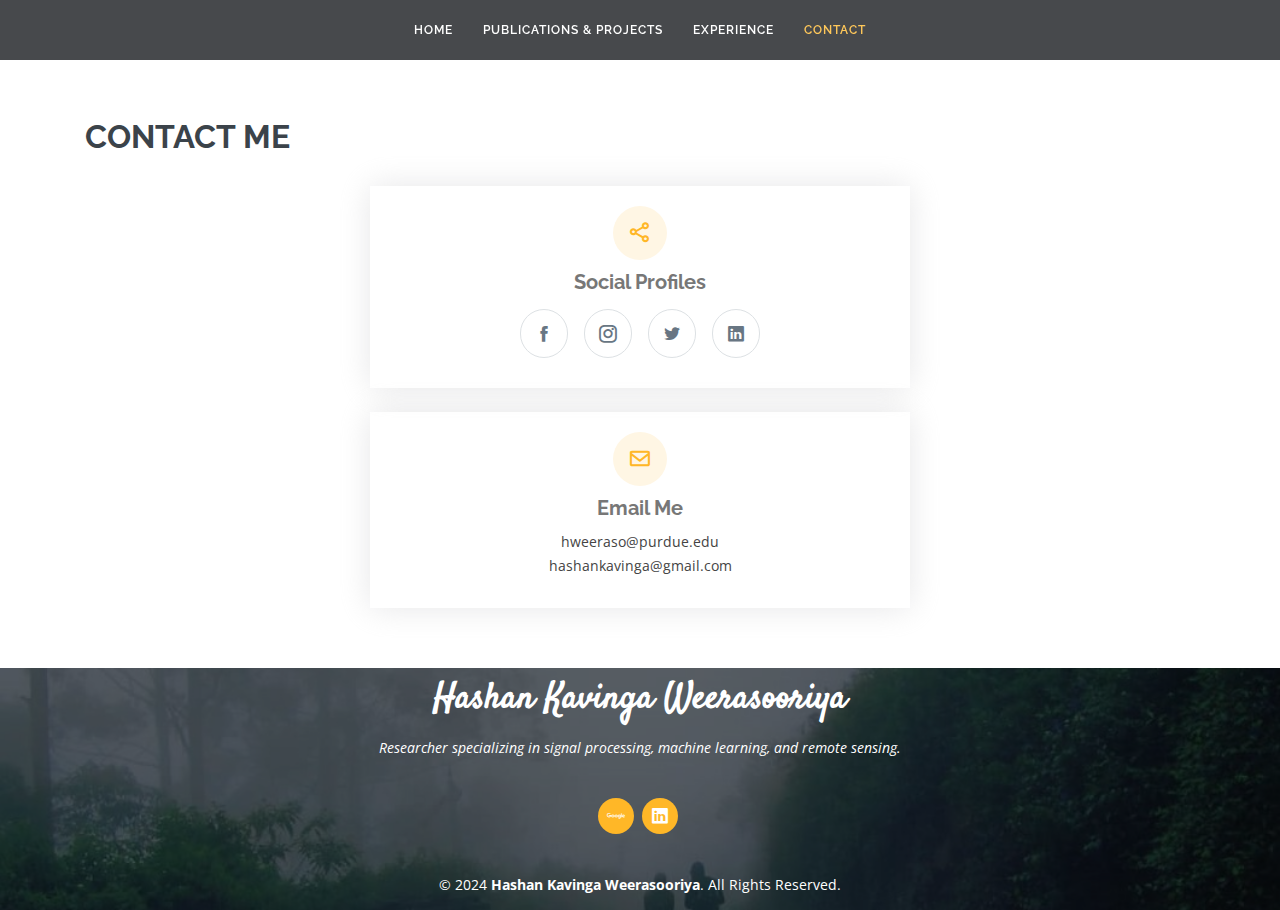
==== contact-us.html @ 8a50fd87 "commit all the files" ====
<!DOCTYPE html>
<html lang="en">

<head>
  <meta charset="utf-8">
  <meta content="width=device-width, initial-scale=1.0" name="viewport">

  <title>H.M.H.K. Weerasooriya</title>
  <meta content="" name="descriptison">
  <meta content="" name="keywords">

  <!-- Favicons -->
  <link href="assets/img/favicon.webp" rel="icon">
  <link href="assets/img/favicon.webp" rel="apple-touch-icon">

  <!-- Google Fonts -->
  <link href="https://fonts.googleapis.com/css?family=Open+Sans:300,300i,400,400i,600,600i,700,700i|Raleway:300,300i,400,400i,500,500i,600,600i,700,700i|Satisfy" rel="stylesheet">

  <!-- Vendor CSS Files -->
  <link href="assets/vendor/bootstrap/css/bootstrap.min.css" rel="stylesheet">
  <link href="assets/vendor/icofont/icofont.min.css" rel="stylesheet">
  <link href="assets/vendor/boxicons/css/boxicons.min.css" rel="stylesheet">
  <link href="assets/vendor/owl.carousel/assets/owl.carousel.min.css" rel="stylesheet">
  <link href="assets/vendor/venobox/venobox.css" rel="stylesheet">

  <!-- Template Main CSS File -->
  <link href="assets/css/style.css" rel="stylesheet">

</head>

<body>

  <!-- ======= Header ======= -->
  <header id="header" class="fixed-top  d-flex justify-content-center align-items-center" style="background: rgba(25, 28, 31, 0.8);">

    <nav class="nav-menu d-none d-lg-block">
      <ul>
        <li><a href="index.html">Home</a></li>
        <li><a href="publications.html">Publications & Projects</a></li>
        <li><a href="experience.html">Experience</a></li>
        <li class="active"><a href="contact-us.html">Contact</a></li>
      </ul>
    </nav><!-- .nav-menu -->

  </header><!-- End Header -->

  <main id="main">

    <!-- ======= Contact Me Section ======= -->
    <section id="contact" class="contact mt-5">
      <div class="container">

        <div class="section-title">
          <h2>Contact Me</h2>
          <p></p>
        </div>

        <div class="row">
          <div class="col-lg-3"></div>
          <div class="col-lg-6">

            <div class="row">
              <div class="col-md-12">
                <div class="info-box">
                  <i class="bx bx-share-alt"></i>
                  <h3>Social Profiles</h3>
                  <div class="social-links">
                    <a href="https://www.facebook.com/hashan.k.weerasooriya" class="facebook"  target="_blank"><i class="icofont-facebook"></i></a>
                    <a href="https://www.instagram.com/hashankavinga/" class="instagram"  target="_blank"><i class="icofont-instagram"></i></a>
                    <a href="https://twitter.com/hashankavinga" class="twitter"  target="_blank"><i class="icofont-twitter"></i></a>
                    <a href="https://www.linkedin.com/in/hashan-kavinga-weerasooriya-012121166/" class="linkedin"  target="_blank"><i class="icofont-linkedin"></i></a>
                  </div>
                </div>
              </div>
              <div class="col-md-12">
                <div class="info-box mt-4">
                  <i class="bx bx-envelope"></i>
                  <h3>Email Me</h3>
                  <p>hweeraso@purdue.edu</p>
                  <p>hashankavinga@gmail.com</p>
                </div>
              </div>
            </div>

          </div>
          <div class="col-lg-3"></div>

        </div>

      </div>
    </section><!-- End Contact Me Section -->

  </main><!-- End #main -->

  <!-- ======= Footer ======= -->
  <footer id="footer">
    <div class="container">
      <h3>Hashan Kavinga Weerasooriya</h3>
      <p>Researcher specializing in signal processing, machine learning, and remote sensing.</p>
      <div class="social-links">
        <a href="https://scholar.google.com/citations?user=Oo8KgJsAAAAJ&hl=en" target="_blank" class="google_scholar"><i class="icofont-brand-google"></i></a>
        <a href="https://www.linkedin.com/in/hashan-kavinga-weerasooriya-012121166/" target="_blank" class="linkedin"><i class="icofont-linkedin"></i></a>
      </div>
      <div class="copyright">
        &copy; 2024 <strong><span>Hashan Kavinga Weerasooriya</span></strong>. All Rights Reserved.
      </div>
    </div>
  </footer><!-- End Footer -->

  <a href="#" class="back-to-top"><i class="icofont-simple-up"></i></a>

  <!-- Vendor JS Files -->
  <script src="assets/vendor/jquery/jquery.min.js"></script>
  <script src="assets/vendor/bootstrap/js/bootstrap.bundle.min.js"></script>
  <script src="assets/vendor/jquery.easing/jquery.easing.min.js"></script>
  <script src="assets/vendor/php-email-form/validate.js"></script>
  <script src="assets/vendor/waypoints/jquery.waypoints.min.js"></script>
  <script src="assets/vendor/counterup/counterup.min.js"></script>
  <script src="assets/vendor/owl.carousel/owl.carousel.min.js"></script>
  <script src="assets/vendor/isotope-layout/isotope.pkgd.min.js"></script>
  <script src="assets/vendor/venobox/venobox.min.js"></script>

  <!-- Template Main JS File -->
  <script src="assets/js/main.js"></script>

</body>

</html>
---- assets/vendor/venobox/venobox.css ----
/* ------ venobox.css --------*/
.vbox-overlay *, .vbox-overlay *:before, .vbox-overlay *:after{
    -webkit-backface-visibility: hidden;
    -webkit-box-sizing:border-box;
    -moz-box-sizing:border-box;
    box-sizing:border-box;
}
.vbox-overlay * { 
    -webkit-backface-visibility: visible;
    backface-visibility: visible;
}
.vbox-overlay{
    display: -webkit-flex;
    display: flex;
    -webkit-flex-direction: column;
    flex-direction: column;
    -webkit-justify-content: center;
    justify-content: center;
    -webkit-align-items: center;
    align-items: center;
    position: fixed;
    left: 0;
    top: 0;
    bottom: 0;
    right: 0;
    z-index: 999999;
}

/* ----- navigation ----- */
.vbox-title{
    width: 100%;
    height: 40px;
    float: left;
    text-align: center;
    line-height: 28px;
    font-size: 12px;
    padding: 6px 50px;
    overflow: hidden;
    position: fixed;
    display: none;
    left: 0;
    z-index: 89;
}
.vbox-close{
    cursor: pointer;
    position: fixed;
    top: -1px;
    right: 0;
    width: 50px;
    height: 40px;
    padding: 6px;
    display: block;
    background-position:10px center;
    overflow: hidden;
    font-size: 24px;
    line-height: 1;
    text-align: center;
    z-index: 99;
}
.vbox-left{
    cursor: pointer;
    position: fixed;
    left: 0;
    height: 40px;
    overflow: hidden;
    line-height: 28px;
    font-size: 12px;
    z-index: 99;
    display: flex;
    align-items:center;
}
.vbox-num{
    display: inline-block;
    margin: 6px 0 6px 15px;
}
/* ----- Social share ----- */
.vbox-share{
    line-height: 28px;
    font-size: 12px;
    overflow: hidden;
    position: fixed;
    left: 0;
    z-index: 98;
    display: flex;
    align-items:center;
    justify-content: center;
    width: 100%;
    text-align: center;
}
.vbox-share svg{
    max-height: 28px;
    width: 28px;
    z-index: 10;
    margin-left: 12px;
    margin-top: 6px;
    margin-bottom: 6px;
    vertical-align: middle;
}


/* ----- navigation ARROWS ----- */
.vbox-next, .vbox-prev{
    position: fixed;
    top: 50%;
    margin-top: -15px;
    overflow: hidden;
    cursor: pointer;
    display: block;
    width: 45px;
    height: 45px;
    z-index: 99;
}
.vbox-next span, .vbox-prev span{
    position: relative;
    width: 20px;
    height: 20px;
    border: 2px solid transparent;
    border-top-color: #B6B6B6;
    border-right-color: #B6B6B6;
    text-indent: -100px;
    position: absolute;
    top: 8px;
    display: block;
}
.vbox-prev{
    left: 15px;
}
.vbox-next{
    right: 15px;
}
.vbox-prev span{
    left: 10px;
    -ms-transform: rotate(-135deg);
    -webkit-transform: rotate(-135deg);
    transform: rotate(-135deg);
}
.vbox-next span{
    -ms-transform: rotate(45deg);
    -webkit-transform: rotate(45deg);
    transform: rotate(45deg);
    right: 10px;
}
/* ------- inline window ------ */
.vbox-inline{
    width: 420px;
    height: 315px;
    height: 70vh;
    padding: 10px;
    background: #fff;
    margin: 0 auto;
    overflow: auto;
    text-align: left;
}
/* ------- Video & iFrames window ------ */
.venoframe{
    max-width: 100%;
    width: 100%;
    border: none;
    width: 100%;
    height: 260px;
    height: 70vh;
}
.venoframe.vbvid{
    height: 260px;
}
@media (min-width: 768px) {
    .venoframe, .vbox-inline{
        width: 90%;
        height: 360px;
        height: 70vh;
    }
    .venoframe.vbvid{
        width: 640px;
        height: 360px;
    }
}
@media (min-width: 992px) {
    .venoframe, .vbox-inline{
        max-width: 1200px;
        width: 80%;
        height: 540px;
        height: 70vh;
    }
    .venoframe.vbvid{
        width: 960px;
        height: 540px;
    }
}
/* 
Please do NOT edit this part! 
or at least read this note: http://i.imgur.com/7C0ws9e.gif
*/
.vbox-open{
    overflow: hidden;
}
.vbox-container{
    position: absolute;
    left: 0;
    right: 0;
    top: 0;
    bottom: 0;
    overflow-x: hidden;
    overflow-y: scroll;
    overflow-scrolling: touch;
    -webkit-overflow-scrolling: touch;
    z-index: 20;
    max-height: 100%;

}

.vbox-content{
    text-align: center;
    float: left;
    width: 100%;
    position: relative;
    overflow: hidden;
    padding: 20px 4%;
}
.vbox-container img{
    max-width: 100%;
    height: auto;
}
.vbox-figlio{
    box-shadow: 0 0 12px rgba(0,0,0,0.19), 0 6px 6px rgba(0,0,0,0.23);
    max-width: 100%;
    text-align: initial;
}
img.vbox-figlio{
    -webkit-user-select: none;
-khtml-user-select: none;
-moz-user-select: none;
-o-user-select: none;
user-select: none;
}
.vbox-content.swipe-left{
    margin-left: -200px !important;
}
.vbox-content.swipe-right{
    margin-left: 200px !important;
}
.vbox-animated{
    webkit-transition: margin 300ms ease-out;
    transition: margin 300ms ease-out;
}

/* ---------- preloader ----------
 * SPINKIT 
 * http://tobiasahlin.com/spinkit/
-------------------------------- */
.sk-double-bounce,.sk-rotating-plane{width:40px;height:40px;margin:40px auto}.sk-rotating-plane{background-color:#333;-webkit-animation:sk-rotatePlane 1.2s infinite ease-in-out;animation:sk-rotatePlane 1.2s infinite ease-in-out}@-webkit-keyframes sk-rotatePlane{0%{-webkit-transform:perspective(120px) rotateX(0) rotateY(0);transform:perspective(120px) rotateX(0) rotateY(0)}50%{-webkit-transform:perspective(120px) rotateX(-180.1deg) rotateY(0);transform:perspective(120px) rotateX(-180.1deg) rotateY(0)}100%{-webkit-transform:perspective(120px) rotateX(-180deg) rotateY(-179.9deg);transform:perspective(120px) rotateX(-180deg) rotateY(-179.9deg)}}@keyframes sk-rotatePlane{0%{-webkit-transform:perspective(120px) rotateX(0) rotateY(0);transform:perspective(120px) rotateX(0) rotateY(0)}50%{-webkit-transform:perspective(120px) rotateX(-180.1deg) rotateY(0);transform:perspective(120px) rotateX(-180.1deg) rotateY(0)}100%{-webkit-transform:perspective(120px) rotateX(-180deg) rotateY(-179.9deg);transform:perspective(120px) rotateX(-180deg) rotateY(-179.9deg)}}.sk-double-bounce{position:relative}.sk-double-bounce .sk-child{width:100%;height:100%;border-radius:50%;background-color:#333;opacity:.6;position:absolute;top:0;left:0;-webkit-animation:sk-doubleBounce 2s infinite ease-in-out;animation:sk-doubleBounce 2s infinite ease-in-out}.sk-chasing-dots .sk-child,.sk-spinner-pulse,.sk-three-bounce .sk-child{background-color:#333;border-radius:100%}.sk-double-bounce .sk-double-bounce2{-webkit-animation-delay:-1s;animation-delay:-1s}@-webkit-keyframes sk-doubleBounce{0%,100%{-webkit-transform:scale(0);transform:scale(0)}50%{-webkit-transform:scale(1);transform:scale(1)}}@keyframes sk-doubleBounce{0%,100%{-webkit-transform:scale(0);transform:scale(0)}50%{-webkit-transform:scale(1);transform:scale(1)}}.sk-wave{margin:40px auto;width:50px;height:40px;text-align:center;font-size:10px}.sk-wave .sk-rect{background-color:#333;height:100%;width:6px;display:inline-block;-webkit-animation:sk-waveStretchDelay 1.2s infinite ease-in-out;animation:sk-waveStretchDelay 1.2s infinite ease-in-out}.sk-wave .sk-rect1{-webkit-animation-delay:-1.2s;animation-delay:-1.2s}.sk-wave .sk-rect2{-webkit-animation-delay:-1.1s;animation-delay:-1.1s}.sk-wave .sk-rect3{-webkit-animation-delay:-1s;animation-delay:-1s}.sk-wave .sk-rect4{-webkit-animation-delay:-.9s;animation-delay:-.9s}.sk-wave .sk-rect5{-webkit-animation-delay:-.8s;animation-delay:-.8s}@-webkit-keyframes sk-waveStretchDelay{0%,100%,40%{-webkit-transform:scaleY(.4);transform:scaleY(.4)}20%{-webkit-transform:scaleY(1);transform:scaleY(1)}}@keyframes sk-waveStretchDelay{0%,100%,40%{-webkit-transform:scaleY(.4);transform:scaleY(.4)}20%{-webkit-transform:scaleY(1);transform:scaleY(1)}}.sk-wandering-cubes{margin:40px auto;width:40px;height:40px;position:relative}.sk-wandering-cubes .sk-cube{background-color:#333;width:10px;height:10px;position:absolute;top:0;left:0;-webkit-animation:sk-wanderingCube 1.8s ease-in-out -1.8s infinite both;animation:sk-wanderingCube 1.8s ease-in-out -1.8s infinite both}.sk-chasing-dots,.sk-spinner-pulse{width:40px;height:40px;margin:40px auto}.sk-wandering-cubes .sk-cube2{-webkit-animation-delay:-.9s;animation-delay:-.9s}@-webkit-keyframes sk-wanderingCube{0%{-webkit-transform:rotate(0);transform:rotate(0)}25%{-webkit-transform:translateX(30px) rotate(-90deg) scale(.5);transform:translateX(30px) rotate(-90deg) scale(.5)}50%{-webkit-transform:translateX(30px) translateY(30px) rotate(-179deg);transform:translateX(30px) translateY(30px) rotate(-179deg)}50.1%{-webkit-transform:translateX(30px) translateY(30px) rotate(-180deg);transform:translateX(30px) translateY(30px) rotate(-180deg)}75%{-webkit-transform:translateX(0) translateY(30px) rotate(-270deg) scale(.5);transform:translateX(0) translateY(30px) rotate(-270deg) scale(.5)}100%{-webkit-transform:rotate(-360deg);transform:rotate(-360deg)}}@keyframes sk-wanderingCube{0%{-webkit-transform:rotate(0);transform:rotate(0)}25%{-webkit-transform:translateX(30px) rotate(-90deg) scale(.5);transform:translateX(30px) rotate(-90deg) scale(.5)}50%{-webkit-transform:translateX(30px) translateY(30px) rotate(-179deg);transform:translateX(30px) translateY(30px) rotate(-179deg)}50.1%{-webkit-transform:translateX(30px) translateY(30px) rotate(-180deg);transform:translateX(30px) translateY(30px) rotate(-180deg)}75%{-webkit-transform:translateX(0) translateY(30px) rotate(-270deg) scale(.5);transform:translateX(0) translateY(30px) rotate(-270deg) scale(.5)}100%{-webkit-transform:rotate(-360deg);transform:rotate(-360deg)}}.sk-spinner-pulse{-webkit-animation:sk-pulseScaleOut 1s infinite ease-in-out;animation:sk-pulseScaleOut 1s infinite ease-in-out}@-webkit-keyframes sk-pulseScaleOut{0%{-webkit-transform:scale(0);transform:scale(0)}100%{-webkit-transform:scale(1);transform:scale(1);opacity:0}}@keyframes sk-pulseScaleOut{0%{-webkit-transform:scale(0);transform:scale(0)}100%{-webkit-transform:scale(1);transform:scale(1);opacity:0}}.sk-chasing-dots{position:relative;text-align:center;-webkit-animation:sk-chasingDotsRotate 2s infinite linear;animation:sk-chasingDotsRotate 2s infinite linear}.sk-chasing-dots .sk-child{width:60%;height:60%;display:inline-block;position:absolute;top:0;-webkit-animation:sk-chasingDotsBounce 2s infinite ease-in-out;animation:sk-chasingDotsBounce 2s infinite ease-in-out}.sk-chasing-dots .sk-dot2{top:auto;bottom:0;-webkit-animation-delay:-1s;animation-delay:-1s}@-webkit-keyframes sk-chasingDotsRotate{100%{-webkit-transform:rotate(360deg);transform:rotate(360deg)}}@keyframes sk-chasingDotsRotate{100%{-webkit-transform:rotate(360deg);transform:rotate(360deg)}}@-webkit-keyframes sk-chasingDotsBounce{0%,100%{-webkit-transform:scale(0);transform:scale(0)}50%{-webkit-transform:scale(1);transform:scale(1)}}@keyframes sk-chasingDotsBounce{0%,100%{-webkit-transform:scale(0);transform:scale(0)}50%{-webkit-transform:scale(1);transform:scale(1)}}.sk-three-bounce{margin:40px auto;width:80px;text-align:center}.sk-three-bounce .sk-child{width:20px;height:20px;display:inline-block;-webkit-animation:sk-three-bounce 1.4s ease-in-out 0s infinite both;animation:sk-three-bounce 1.4s ease-in-out 0s infinite both}.sk-circle .sk-child:before,.sk-fading-circle .sk-circle:before{display:block;border-radius:100%;content:'';background-color:#333}.sk-three-bounce .sk-bounce1{-webkit-animation-delay:-.32s;animation-delay:-.32s}.sk-three-bounce .sk-bounce2{-webkit-animation-delay:-.16s;animation-delay:-.16s}@-webkit-keyframes sk-three-bounce{0%,100%,80%{-webkit-transform:scale(0);transform:scale(0)}40%{-webkit-transform:scale(1);transform:scale(1)}}@keyframes sk-three-bounce{0%,100%,80%{-webkit-transform:scale(0);transform:scale(0)}40%{-webkit-transform:scale(1);transform:scale(1)}}.sk-circle{margin:40px auto;width:40px;height:40px;position:relative}.sk-circle .sk-child{width:100%;height:100%;position:absolute;left:0;top:0}.sk-circle .sk-child:before{margin:0 auto;width:15%;height:15%;-webkit-animation:sk-circleBounceDelay 1.2s infinite ease-in-out both;animation:sk-circleBounceDelay 1.2s infinite ease-in-out both}.sk-circle .sk-circle2{-webkit-transform:rotate(30deg);-ms-transform:rotate(30deg);transform:rotate(30deg)}.sk-circle .sk-circle3{-webkit-transform:rotate(60deg);-ms-transform:rotate(60deg);transform:rotate(60deg)}.sk-circle .sk-circle4{-webkit-transform:rotate(90deg);-ms-transform:rotate(90deg);transform:rotate(90deg)}.sk-circle .sk-circle5{-webkit-transform:rotate(120deg);-ms-transform:rotate(120deg);transform:rotate(120deg)}.sk-circle .sk-circle6{-webkit-transform:rotate(150deg);-ms-transform:rotate(150deg);transform:rotate(150deg)}.sk-circle .sk-circle7{-webkit-transform:rotate(180deg);-ms-transform:rotate(180deg);transform:rotate(180deg)}.sk-circle .sk-circle8{-webkit-transform:rotate(210deg);-ms-transform:rotate(210deg);transform:rotate(210deg)}.sk-circle .sk-circle9{-webkit-transform:rotate(240deg);-ms-transform:rotate(240deg);transform:rotate(240deg)}.sk-circle .sk-circle10{-webkit-transform:rotate(270deg);-ms-transform:rotate(270deg);transform:rotate(270deg)}.sk-circle .sk-circle11{-webkit-transform:rotate(300deg);-ms-transform:rotate(300deg);transform:rotate(300deg)}.sk-circle .sk-circle12{-webkit-transform:rotate(330deg);-ms-transform:rotate(330deg);transform:rotate(330deg)}.sk-circle .sk-circle2:before{-webkit-animation-delay:-1.1s;animation-delay:-1.1s}.sk-circle .sk-circle3:before{-webkit-animation-delay:-1s;animation-delay:-1s}.sk-circle .sk-circle4:before{-webkit-animation-delay:-.9s;animation-delay:-.9s}.sk-circle .sk-circle5:before{-webkit-animation-delay:-.8s;animation-delay:-.8s}.sk-circle .sk-circle6:before{-webkit-animation-delay:-.7s;animation-delay:-.7s}.sk-circle .sk-circle7:before{-webkit-animation-delay:-.6s;animation-delay:-.6s}.sk-circle .sk-circle8:before{-webkit-animation-delay:-.5s;animation-delay:-.5s}.sk-circle .sk-circle9:before{-webkit-animation-delay:-.4s;animation-delay:-.4s}.sk-circle .sk-circle10:before{-webkit-animation-delay:-.3s;animation-delay:-.3s}.sk-circle .sk-circle11:before{-webkit-animation-delay:-.2s;animation-delay:-.2s}.sk-circle .sk-circle12:before{-webkit-animation-delay:-.1s;animation-delay:-.1s}@-webkit-keyframes sk-circleBounceDelay{0%,100%,80%{-webkit-transform:scale(0);transform:scale(0)}40%{-webkit-transform:scale(1);transform:scale(1)}}@keyframes sk-circleBounceDelay{0%,100%,80%{-webkit-transform:scale(0);transform:scale(0)}40%{-webkit-transform:scale(1);transform:scale(1)}}.sk-cube-grid{width:40px;height:40px;margin:40px auto}.sk-cube-grid .sk-cube{width:33.33%;height:33.33%;background-color:#333;float:left;-webkit-animation:sk-cubeGridScaleDelay 1.3s infinite ease-in-out;animation:sk-cubeGridScaleDelay 1.3s infinite ease-in-out}.sk-cube-grid .sk-cube1{-webkit-animation-delay:.2s;animation-delay:.2s}.sk-cube-grid .sk-cube2{-webkit-animation-delay:.3s;animation-delay:.3s}.sk-cube-grid .sk-cube3{-webkit-animation-delay:.4s;animation-delay:.4s}.sk-cube-grid .sk-cube4{-webkit-animation-delay:.1s;animation-delay:.1s}.sk-cube-grid .sk-cube5{-webkit-animation-delay:.2s;animation-delay:.2s}.sk-cube-grid .sk-cube6{-webkit-animation-delay:.3s;animation-delay:.3s}.sk-cube-grid .sk-cube7{-webkit-animation-delay:0ms;animation-delay:0ms}.sk-cube-grid .sk-cube8{-webkit-animation-delay:.1s;animation-delay:.1s}.sk-cube-grid .sk-cube9{-webkit-animation-delay:.2s;animation-delay:.2s}@-webkit-keyframes sk-cubeGridScaleDelay{0%,100%,70%{-webkit-transform:scale3D(1,1,1);transform:scale3D(1,1,1)}35%{-webkit-transform:scale3D(0,0,1);transform:scale3D(0,0,1)}}@keyframes sk-cubeGridScaleDelay{0%,100%,70%{-webkit-transform:scale3D(1,1,1);transform:scale3D(1,1,1)}35%{-webkit-transform:scale3D(0,0,1);transform:scale3D(0,0,1)}}.sk-fading-circle{margin:40px auto;width:40px;height:40px;position:relative}.sk-fading-circle .sk-circle{width:100%;height:100%;position:absolute;left:0;top:0}.sk-fading-circle .sk-circle:before{margin:0 auto;width:15%;height:15%;-webkit-animation:sk-circleFadeDelay 1.2s infinite ease-in-out both;animation:sk-circleFadeDelay 1.2s infinite ease-in-out both}.sk-fading-circle .sk-circle2{-webkit-transform:rotate(30deg);-ms-transform:rotate(30deg);transform:rotate(30deg)}.sk-fading-circle .sk-circle3{-webkit-transform:rotate(60deg);-ms-transform:rotate(60deg);transform:rotate(60deg)}.sk-fading-circle .sk-circle4{-webkit-transform:rotate(90deg);-ms-transform:rotate(90deg);transform:rotate(90deg)}.sk-fading-circle .sk-circle5{-webkit-transform:rotate(120deg);-ms-transform:rotate(120deg);transform:rotate(120deg)}.sk-fading-circle .sk-circle6{-webkit-transform:rotate(150deg);-ms-transform:rotate(150deg);transform:rotate(150deg)}.sk-fading-circle .sk-circle7{-webkit-transform:rotate(180deg);-ms-transform:rotate(180deg);transform:rotate(180deg)}.sk-fading-circle .sk-circle8{-webkit-transform:rotate(210deg);-ms-transform:rotate(210deg);transform:rotate(210deg)}.sk-fading-circle .sk-circle9{-webkit-transform:rotate(240deg);-ms-transform:rotate(240deg);transform:rotate(240deg)}.sk-fading-circle .sk-circle10{-webkit-transform:rotate(270deg);-ms-transform:rotate(270deg);transform:rotate(270deg)}.sk-fading-circle .sk-circle11{-webkit-transform:rotate(300deg);-ms-transform:rotate(300deg);transform:rotate(300deg)}.sk-fading-circle .sk-circle12{-webkit-transform:rotate(330deg);-ms-transform:rotate(330deg);transform:rotate(330deg)}.sk-fading-circle .sk-circle2:before{-webkit-animation-delay:-1.1s;animation-delay:-1.1s}.sk-fading-circle .sk-circle3:before{-webkit-animation-delay:-1s;animation-delay:-1s}.sk-fading-circle .sk-circle4:before{-webkit-animation-delay:-.9s;animation-delay:-.9s}.sk-fading-circle .sk-circle5:before{-webkit-animation-delay:-.8s;animation-delay:-.8s}.sk-fading-circle .sk-circle6:before{-webkit-animation-delay:-.7s;animation-delay:-.7s}.sk-fading-circle .sk-circle7:before{-webkit-animation-delay:-.6s;animation-delay:-.6s}.sk-fading-circle .sk-circle8:before{-webkit-animation-delay:-.5s;animation-delay:-.5s}.sk-fading-circle .sk-circle9:before{-webkit-animation-delay:-.4s;animation-delay:-.4s}.sk-fading-circle .sk-circle10:before{-webkit-animation-delay:-.3s;animation-delay:-.3s}.sk-fading-circle .sk-circle11:before{-webkit-animation-delay:-.2s;animation-delay:-.2s}.sk-fading-circle .sk-circle12:before{-webkit-animation-delay:-.1s;animation-delay:-.1s}@-webkit-keyframes sk-circleFadeDelay{0%,100%,39%{opacity:0}40%{opacity:1}}@keyframes sk-circleFadeDelay{0%,100%,39%{opacity:0}40%{opacity:1}}.sk-folding-cube{margin:40px auto;width:40px;height:40px;position:relative;-webkit-transform:rotateZ(45deg);transform:rotateZ(45deg)}.sk-folding-cube .sk-cube{float:left;width:50%;height:50%;position:relative;-webkit-transform:scale(1.1);-ms-transform:scale(1.1);transform:scale(1.1)}.sk-folding-cube .sk-cube:before{content:'';position:absolute;top:0;left:0;width:100%;height:100%;background-color:#333;-webkit-animation:sk-foldCubeAngle 2.4s infinite linear both;animation:sk-foldCubeAngle 2.4s infinite linear both;-webkit-transform-origin:100% 100%;-ms-transform-origin:100% 100%;transform-origin:100% 100%}.sk-folding-cube .sk-cube2{-webkit-transform:scale(1.1) rotateZ(90deg);transform:scale(1.1) rotateZ(90deg)}.sk-folding-cube .sk-cube3{-webkit-transform:scale(1.1) rotateZ(180deg);transform:scale(1.1) rotateZ(180deg)}.sk-folding-cube .sk-cube4{-webkit-transform:scale(1.1) rotateZ(270deg);transform:scale(1.1) rotateZ(270deg)}.sk-folding-cube .sk-cube2:before{-webkit-animation-delay:.3s;animation-delay:.3s}.sk-folding-cube .sk-cube3:before{-webkit-animation-delay:.6s;animation-delay:.6s}.sk-folding-cube .sk-cube4:before{-webkit-animation-delay:.9s;animation-delay:.9s}@-webkit-keyframes sk-foldCubeAngle{0%,10%{-webkit-transform:perspective(140px) rotateX(-180deg);transform:perspective(140px) rotateX(-180deg);opacity:0}25%,75%{-webkit-transform:perspective(140px) rotateX(0);transform:perspective(140px) rotateX(0);opacity:1}100%,90%{-webkit-transform:perspective(140px) rotateY(180deg);transform:perspective(140px) rotateY(180deg);opacity:0}}@keyframes sk-foldCubeAngle{0%,10%{-webkit-transform:perspective(140px) rotateX(-180deg);transform:perspective(140px) rotateX(-180deg);opacity:0}25%,75%{-webkit-transform:perspective(140px) rotateX(0);transform:perspective(140px) rotateX(0);opacity:1}100%,90%{-webkit-transform:perspective(140px) rotateY(180deg);transform:perspective(140px) rotateY(180deg);opacity:0}}
---- assets/css/style.css ----
/**
* Template Name: Laura - v2.0.0
* Template URL: https://bootstrapmade.com/laura-free-creative-bootstrap-theme/
* Author: BootstrapMade.com
* License: https://bootstrapmade.com/license/
*/

/*--------------------------------------------------------------
# General
--------------------------------------------------------------*/
body {
  font-family: "Open Sans", sans-serif;
  color: #444444;
}

a {
  color: #ffb727;
}

a:hover {
  color: #ffc85a;
  text-decoration: none;
}

h1, h2, h3, h4, h5, h6 {
  font-family: "Raleway", sans-serif;
}

/*--------------------------------------------------------------
# Back to top button
--------------------------------------------------------------*/
.back-to-top {
  position: fixed;
  display: none;
  right: 15px;
  bottom: 15px;
  z-index: 99999;
}

.back-to-top i {
  display: flex;
  align-items: center;
  justify-content: center;
  font-size: 24px;
  width: 40px;
  height: 40px;
  border-radius: 4px;
  background: #ffb727;
  color: #fff;
  transition: all 0.4s;
}

.back-to-top i:hover {
  background: #ffc550;
  color: #fff;
}

/*--------------------------------------------------------------
# Header
--------------------------------------------------------------*/
#header {
  height: 60px; /* Keep the header height fixed */
  background: rgba(25, 28, 31, 0.8); /* Ensure the header has a background color */
  position: fixed; /* Make it fixed at the top */
  top: 0;
  left: 0;
  width: 100%;
  z-index: 997; /* Ensure it stays on top */
}

#header.header-scrolled {
  background: rgba(25, 28, 31, 0.8);
  height: 60px;
}

/*--------------------------------------------------------------
# Navigation Menu
--------------------------------------------------------------*/
/* Desktop Navigation */
.nav-menu, .nav-menu * {
  margin: 0;
  padding: 0;
  list-style: none;
}

.nav-menu > ul {
  display: flex;
}

.nav-menu > ul > li {
  position: relative;
  justify-content: center;
}

.nav-menu a {
  display: block;
  position: relative;
  color: #fff;
  padding: 10px 15px;
  transition: 0.3s;
  font-size: 12px;
  font-family: "Raleway", sans-serif;
  text-transform: uppercase;
  font-weight: 600;
  letter-spacing: 1px;
}

.nav-menu a:hover, .nav-menu .active > a, .nav-menu li:hover > a {
  color: #ffc85a;
  text-decoration: none;
}

.nav-menu .drop-down ul {
  display: block;
  position: absolute;
  left: 0;
  top: calc(100% + 30px);
  z-index: 99;
  opacity: 0;
  visibility: hidden;
  padding: 10px 0;
  background: #fff;
  box-shadow: 0px 0px 30px rgba(127, 137, 161, 0.25);
  transition: ease all 0.3s;
}

.nav-menu .drop-down:hover > ul {
  opacity: 1;
  top: 100%;
  visibility: visible;
}

.nav-menu .drop-down li {
  min-width: 180px;
  position: relative;
}

.nav-menu .drop-down ul a {
  padding: 10px 20px;
  font-size: 14px;
  font-weight: 500;
  text-transform: none;
  color: #3b434a;
}

.nav-menu .drop-down ul a:hover, .nav-menu .drop-down ul .active > a, .nav-menu .drop-down ul li:hover > a {
  color: #ffb727;
}

.nav-menu .drop-down > a:after {
  content: "\ea99";
  font-family: IcoFont;
  padding-left: 5px;
}

.nav-menu .drop-down .drop-down ul {
  top: 0;
  left: calc(100% - 30px);
}

.nav-menu .drop-down .drop-down:hover > ul {
  opacity: 1;
  top: 0;
  left: 100%;
}

.nav-menu .drop-down .drop-down > a {
  padding-right: 35px;
}

.nav-menu .drop-down .drop-down > a:after {
  content: "\eaa0";
  font-family: IcoFont;
  position: absolute;
  right: 15px;
}

@media (max-width: 1366px) {
  .nav-menu .drop-down .drop-down ul {
    left: -90%;
  }
  .nav-menu .drop-down .drop-down:hover > ul {
    left: -100%;
  }
  .nav-menu .drop-down .drop-down > a:after {
    content: "\ea9d";
  }
}

/* Mobile Navigation */
.mobile-nav-toggle {
  position: fixed;
  right: 15px;
  top: 15px;
  z-index: 9998;
  border: 0;
  background: none;
  font-size: 24px;
  transition: all 0.4s;
  outline: none !important;
  line-height: 1;
  cursor: pointer;
  text-align: right;
}

.mobile-nav-toggle i {
  color: #fff;
}

.mobile-nav {
  position: fixed;
  top: 55px;
  right: 15px;
  bottom: 15px;
  left: 15px;
  z-index: 9999;
  overflow-y: auto;
  background: #fff;
  transition: ease-in-out 0.2s;
  opacity: 0;
  visibility: hidden;
  border-radius: 10px;
  padding: 10px 0;
}

.mobile-nav * {
  margin: 0;
  padding: 0;
  list-style: none;
}

.mobile-nav a {
  display: block;
  position: relative;
  color: #3b434a;
  padding: 10px 20px;
  font-weight: 500;
  outline: none;
}

.mobile-nav a:hover, .mobile-nav .active > a, .mobile-nav li:hover > a {
  color: #ffb727;
  text-decoration: none;
}

.mobile-nav .drop-down > a:after {
  content: "\ea99";
  font-family: IcoFont;
  padding-left: 10px;
  position: absolute;
  right: 15px;
}

.mobile-nav .active.drop-down > a:after {
  content: "\eaa1";
}

.mobile-nav .drop-down > a {
  padding-right: 35px;
}

.mobile-nav .drop-down ul {
  display: none;
  overflow: hidden;
}

.mobile-nav .drop-down li {
  padding-left: 20px;
}

.mobile-nav-overly {
  width: 100%;
  height: 100%;
  z-index: 9997;
  top: 0;
  left: 0;
  position: fixed;
  background: rgba(36, 41, 46, 0.6);
  overflow: hidden;
  display: none;
  transition: ease-in-out 0.2s;
}

.mobile-nav-active {
  overflow: hidden;
}

.mobile-nav-active .mobile-nav {
  opacity: 1;
  visibility: visible;
}

.mobile-nav-active .mobile-nav-toggle i {
  color: #fff;
}

/*--------------------------------------------------------------
# Hero Section
--------------------------------------------------------------*/
#hero {
  width: 100%;
  height: 100vh;
  background: url("../img/hero-bg.jpg") top right;
  background-size: cover;
  position: relative;
}

#hero:before {
  content: "";
  background: rgba(0, 0, 0, 0.65);
  position: absolute;
  bottom: 0;
  top: 0;
  left: 0;
  right: 0;
}

#hero .hero-container {
  position: absolute;
  bottom: 0;
  top: 0;
  left: 0;
  right: 0;
  display: flex;
  justify-content: center;
  align-items: center;
  flex-direction: column;
  padding: 0 15px;
}

#hero h1 {
  margin: 0 0 10px 0;
  font-size: 64px;
  font-family: "Satisfy", serif;
  color: #fff;
}

#hero h2 {
  color: #eee;
  margin-bottom: 50px;
  font-size: 13px;
  font-weight: 500;
  letter-spacing: 1px;
  text-transform: uppercase;
}

#hero .btn-scroll {
  transition: 0.4s;
  color: rgba(255, 255, 255, 0.6);
  animation: up-down 1s ease-in-out infinite alternate-reverse both;
}

#hero .btn-scroll i {
  font-size: 48px;
}

#hero .btn-scroll:hover {
  color: #ffb727;
}

@media (min-width: 1024px) {
  #hero {
    background-attachment: fixed;
  }
}

@media (max-width: 575px) {
  #hero h1 {
    font-size: 40px;
  }
  #hero h2 {
    text-align: center;
    margin-bottom: 30px;
  }
}

@-webkit-keyframes up-down {
  0% {
    transform: translateY(5px);
  }
  100% {
    transform: translateY(-5px);
  }
}

@keyframes up-down {
  0% {
    transform: translateY(5px);
  }
  100% {
    transform: translateY(-5px);
  }
}

/*--------------------------------------------------------------
# Sections General
--------------------------------------------------------------*/
section {
  padding: 60px 0;
}

.section-bg {
  background-color: white;
}

.section-title {
  text-align: left;
  padding: 10px 0;
  position: relative;
}

.section-title h2 {
  font-size: 32px;
  font-weight: 700;
  text-transform: uppercase;
  margin-bottom: 20px;
  padding-bottom: 0;
  color: #3b434a;
  position: relative;
  z-index: 2;
}

.section-title span {
  position: absolute;
  top: 30px;
  color: #eef0f2;
  left: 0;
  right: 0;
  z-index: 1;
  font-weight: 700;
  font-size: 52px;
  text-transform: uppercase;
  line-height: 0;
}

.section-title p {
  margin-bottom: 0;
  position: relative;
  z-index: 2;
}

@media (max-width: 575px) {
  .section-title h2 {
    font-size: 28px;
    margin-bottom: 15px;
  }
  .section-title span {
    font-size: 38px;
  }
}

/*--------------------------------------------------------------
# About Me
--------------------------------------------------------------*/
.about .content h3 {
  font-weight: 700;
  font-size: 26px;
  color: #3b434a;
  text-transform: uppercase;
}

.about .content p {
  margin-bottom: 0;
}

.about .content ul {
  list-style: none;
  padding: 0;
  margin-top: 20px;
}

.about .content ul li {
  padding-bottom: 10px;
}

.about .content ul i {
  font-size: 20px;
  padding-right: 2px;
  color: #ffb727;
}

.about .content .count-box {
  width: 100%;
}

.about .content .count-box i {
  display: block;
  font-size: 36px;
  color: #ffb727;
  float: left;
}

.about .content .count-box span {
  font-size: 36px;
  line-height: 30px;
  display: block;
  font-weight: 700;
  color: #3b434a;
  margin-left: 50px;
}

.about .content .count-box p {
  padding: 15px 0 0 0;
  margin: 0 0 0 50px;
  font-family: "Raleway", sans-serif;
  font-size: 14px;
  color: #5d6a75;
}

.about .content .count-box a {
  font-weight: 600;
  display: block;
  margin-top: 20px;
  color: #5d6a75;
  font-size: 15px;
  font-family: "Satisfy", serif;
  transition: ease-in-out 0.3s;
}

.about .content .count-box a:hover {
  color: #82909c;
}

.about .image {
  background: url("../img/me.jpeg") center center no-repeat;
  background-size: cover;
  min-height: 300px;
  width: 10%;
  border-radius: 15px; /* Rounded corners */
  box-shadow: 0px 10px 30px; /* Adds depth with a shadow */
  position: relative;
  overflow: hidden; /* Ensures that content inside doesn't overflow the rounded corners */
}




.about .highlight-name {
  font-weight: bold;
  font-size: 1.5rem;
  color: #3336ff; /* Vibrant color */
  letter-spacing: 2px;
  text-shadow: 2px 2px 4px rgba(0, 0, 0, 0.3); /* Adds depth */
  text-align: left; /* Left justify the name */
}

.about .affiliation {
  font-size: 1rem;
  color: #ad2210; /* Dark contrasting color */
  font-style: italic;
  line-height: 1.6;
  margin-bottom: 10px;
  text-align: left; /* Left justify the affiliation */
}

.about .position {
  font-weight: bold;
  font-size: 1.0rem;
  color: #FF5733; /* Vibrant color */
  letter-spacing: 2px;
  text-shadow: 2px 2px 4px rgba(0, 0, 0, 0.3); /* Adds depth */
  padding: 2px;
  text-align: left; /* Left justify the name */
}



.about .skills-content {
  margin-top: 30px;
}

.about .skills-content .progress {
  height: 50px;
  display: block;
  background: none;
}

.about .skills-content .progress .skill {
  padding: 0;
  margin: 0 0 6px 0;
  text-transform: uppercase;
  display: block;
  font-weight: 700;
  font-family: "Raleway", sans-serif;
  color: #3b434a;
}

.about .skills-content .progress .skill .val {
  float: right;
  font-style: normal;
}

.about .skills-content .progress-bar-wrap {
  background: #e6e8eb;
}

.about .skills-content .progress-bar {
  width: 1px;
  height: 10px;
  transition: .9s;
  background-color: #ffb727;
}

/*--------------------------------------------------------------
# My Resume
--------------------------------------------------------------*/
.resume .resume-title {
  font-size: 26px;
  font-weight: 700;
  margin-top: 20px;
  margin-bottom: 20px;
  color: #3b434a;
}

.resume .resume-item {
  padding: 0 0 20px 20px;
  margin-top: -2px;
  border-left: 2px solid #82909c;
  position: relative;
}

.resume .resume-item h4 {
  line-height: 18px;
  font-size: 16px;
  font-weight: 700;
  text-transform: uppercase;
  color: #ffb727;
  margin-bottom: 10px;
}

.resume .resume-item h5 {
  font-size: 16px;
  background: #eef0f2;
  padding: 5px 15px;
  display: inline-block;
  font-weight: 600;
  margin-bottom: 10px;
}

.resume .resume-item ul {
  padding-left: 20px;
}

.resume .resume-item ul li {
  padding-bottom: 10px;
}

.resume .resume-item:last-child {
  padding-bottom: 0;
}

.resume .resume-item::before {
  content: "";
  position: absolute;
  width: 16px;
  height: 16px;
  border-radius: 50px;
  left: -9px;
  top: 0;
  background: #fff;
  border: 2px solid #82909c;
}

/*--------------------------------------------------------------
# My Services
--------------------------------------------------------------*/
.services .icon-box {
  width: 300px; /* Makes the box span the entire width of the page */
  height: auto; /* Automatically adjusts the height based on content */
  padding: 30px; /* Padding inside the box */
  position: relative;
  overflow: hidden;
  background: #fff;
  box-shadow: 0 10px 29px 0 rgba(68, 88, 144, 0.1);
  transition: all 0.3s ease-in-out;
  text-align: center;
  border: 1px solid #fff;
}

.services .icon {
  margin: 0 auto 20px auto;
  padding-top: 17px;
  display: inline-block;
  text-align: center;
  border-radius: 50%;
  width: 72px;
  height: 72px;
  background: #fff4df;
}

.services .icon i {
  font-size: 36px;
  line-height: 1;
  color: #ffb727;
}

.services .title {
  font-weight: 700;
  margin-bottom: 15px;
  font-size: 18px;
}

.services .title a {
  color: #111;
  transition: 0.3s;
}

.services .description {
  font-size: 15px;
  line-height: 28px;
  margin-bottom: 0;
}

.services .icon-box:hover {
  border-color: #ffb727;
}

.services .icon-box:hover .title a {
  color: #ffb727;
}

/*--------------------------------------------------------------
# Testimonials
--------------------------------------------------------------*/
.testimonials {
  padding: 80px 0;
  background: url("../img/testimonials-bg.jpg") no-repeat;
  background-position: center center;
  background-size: cover;
  position: relative;
}

.testimonials::before {
  content: "";
  position: absolute;
  left: 0;
  right: 0;
  top: 0;
  bottom: 0;
  background: rgba(14, 16, 17, 0.7);
}

.testimonials .section-header {
  margin-bottom: 40px;
}

.testimonials .testimonial-item {
  text-align: center;
  color: #fff;
}

.testimonials .testimonial-item .testimonial-img {
  width: 100px;
  border-radius: 50%;
  border: 6px solid rgba(255, 255, 255, 0.15);
  margin: 0 auto;
}

.testimonials .testimonial-item h3 {
  font-size: 20px;
  font-weight: bold;
  margin: 10px 0 5px 0;
  color: #fff;
}

.testimonials .testimonial-item h4 {
  font-size: 14px;
  color: #ddd;
  margin: 0 0 15px 0;
}

.testimonials .testimonial-item .quote-icon-left, .testimonials .testimonial-item .quote-icon-right {
  color: rgba(255, 255, 255, 0.4);
  font-size: 26px;
}

.testimonials .testimonial-item .quote-icon-left {
  display: inline-block;
  left: -5px;
  position: relative;
}

.testimonials .testimonial-item .quote-icon-right {
  display: inline-block;
  right: -5px;
  position: relative;
  top: 10px;
}

.testimonials .testimonial-item p {
  font-style: italic;
  margin: 0 auto 15px auto;
  color: #eee;
}

.testimonials .owl-nav, .testimonials .owl-dots {
  margin-top: 5px;
  text-align: center;
}

.testimonials .owl-dot {
  display: inline-block;
  margin: 0 5px;
  width: 12px;
  height: 12px;
  border-radius: 50%;
  background-color: rgba(255, 255, 255, 0.4) !important;
}

.testimonials .owl-dot.active {
  background-color: #ffb727 !important;
}

@media (min-width: 1024px) {
  .testimonials {
    background-attachment: fixed;
  }
}

@media (min-width: 992px) {
  .testimonials .testimonial-item p {
    width: 80%;
  }
}

/*--------------------------------------------------------------
# My Portfolio
--------------------------------------------------------------*/
.portfolio #portfolio-flters {
  list-style: none;
  margin-bottom: 20px;
}

.portfolio #portfolio-flters li {
  cursor: pointer;
  display: inline-block;
  margin: 0 10px 10px 10px;
  font-size: 15px;
  font-weight: 600;
  line-height: 1;
  padding: 7px 10px;
  text-transform: uppercase;
  color: #444444;
  transition: all 0.3s ease-in-out;
  border: 2px solid #fff;
}

.portfolio #portfolio-flters li:hover, .portfolio #portfolio-flters li.filter-active {
  color: #f3a200;
  border-color: #ffb727;
}

.portfolio .portfolio-item {
  margin-bottom: 30px;
}

.portfolio .portfolio-item .portfolio-img {
  overflow: hidden;
}

.portfolio .portfolio-item .portfolio-img img {
  transition: all 0.8s ease-in-out;
}

.portfolio .portfolio-item .portfolio-info {
  opacity: 0;
  position: absolute;
  left: 15px;
  bottom: 0;
  z-index: 3;
  right: 15px;
  transition: all ease-in-out 0.3s;
  background: rgba(0, 0, 0, 0.5);
  padding: 10px 15px;
}

.portfolio .portfolio-item .portfolio-info h4 {
  font-size: 18px;
  color: #fff;
  font-weight: 600;
  color: #fff;
  margin-bottom: 0px;
}

.portfolio .portfolio-item .portfolio-info p {
  color: rgba(255, 255, 255, 0.8);
  font-size: 14px;
  margin-bottom: 0;
}

.portfolio .portfolio-item .portfolio-info .preview-link, .portfolio .portfolio-item .portfolio-info .details-link {
  position: absolute;
  right: 40px;
  font-size: 24px;
  top: calc(50% - 18px);
  color: #fff;
  transition: 0.3s;
}

.portfolio .portfolio-item .portfolio-info .preview-link:hover, .portfolio .portfolio-item .portfolio-info .details-link:hover {
  color: #ffc041;
}

.portfolio .portfolio-item .portfolio-info .details-link {
  right: 10px;
}

.portfolio .portfolio-item:hover .portfolio-img img {
  transform: scale(1.2);
}

.portfolio .portfolio-item:hover .portfolio-info {
  opacity: 1;
}

/*--------------------------------------------------------------
# Pricing
--------------------------------------------------------------*/
.pricing .box {
  padding: 20px;
  background: #fff;
  text-align: center;
  box-shadow: 0px 0px 4px rgba(0, 0, 0, 0.12);
  border-radius: 5px;
  position: relative;
  overflow: hidden;
}

.pricing h3 {
  font-weight: 400;
  margin: -20px -20px 20px -20px;
  padding: 20px 15px;
  font-size: 16px;
  font-weight: 600;
  color: #777777;
  background: #f8f8f8;
}

.pricing h4 {
  font-size: 36px;
  color: #ffb727;
  font-weight: 600;
  font-family: "Open Sans", sans-serif;
  margin-bottom: 20px;
}

.pricing h4 sup {
  font-size: 20px;
  top: -12px;
  left: -3px;
}

.pricing h4 span {
  color: #bababa;
  font-size: 16px;
  font-weight: 300;
}

.pricing ul {
  padding: 0;
  list-style: none;
  color: #444444;
  text-align: center;
  line-height: 20px;
  font-size: 14px;
}

.pricing ul li {
  padding-bottom: 16px;
}

.pricing ul i {
  color: #ffb727;
  font-size: 18px;
  padding-right: 4px;
}

.pricing ul .na {
  color: #ccc;
  text-decoration: line-through;
}

.pricing .btn-wrap {
  margin: 20px -20px -20px -20px;
  padding: 20px 15px;
  background: #f8f8f8;
  text-align: center;
}

.pricing .btn-buy {
  background: #ffb727;
  display: inline-block;
  padding: 8px 35px;
  border-radius: 4px;
  color: #fff;
  transition: none;
  font-size: 14px;
  font-weight: 400;
  font-family: "Raleway", sans-serif;
  font-weight: 600;
  transition: 0.3s;
}

.pricing .btn-buy:hover {
  background: #ffc85a;
}

.pricing .featured h3 {
  color: #fff;
  background: #ffb727;
}

.pricing .advanced {
  width: 200px;
  position: absolute;
  top: 18px;
  right: -68px;
  transform: rotate(45deg);
  z-index: 1;
  font-size: 14px;
  padding: 1px 0 3px 0;
  background: #ffb727;
  color: #fff;
}

/*--------------------------------------------------------------
# Contact Me
--------------------------------------------------------------*/
.contact .info-box {
  color: #444444;
  text-align: center;
  box-shadow: 0 0 30px rgba(214, 215, 216, 0.6);
  padding: 20px 0 30px 0;
}

.contact .info-box i.bx {
  font-size: 24px;
  color: #ffb727;
  border-radius: 50%;
  padding: 15px;
  background: #fff6e4;
}

.contact .info-box h3 {
  font-size: 20px;
  color: #777777;
  font-weight: 700;
  margin: 10px 0;
}

.contact .info-box p {
  padding: 0;
  line-height: 24px;
  font-size: 14px;
  margin-bottom: 0;
}

.contact .social-links {
  margin-top: 15px;
  display: flex;
  justify-content: center;
}

.contact .social-links a {
  font-size: 18px;
  display: inline-block;
  color: #687683;
  line-height: 1;
  margin: 0 8px;
  transition: 0.3s;
  padding: 14px;
  border-radius: 50px;
  border: 1px solid #dde1e4;
}

.contact .social-links a:hover {
  color: #fff;
  border-color: #ffb727;
  background: #ffb727;
}

.contact .php-email-form {
  box-shadow: 0 0 30px rgba(214, 215, 216, 0.6);
  padding: 27px;
}

.contact .php-email-form .validate {
  display: none;
  color: red;
  margin: 0 0 15px 0;
  font-weight: 400;
  font-size: 13px;
}

.contact .php-email-form .error-message {
  display: none;
  color: #fff;
  background: #ed3c0d;
  text-align: center;
  padding: 15px;
  font-weight: 600;
}

.contact .php-email-form .sent-message {
  display: none;
  color: #fff;
  background: #18d26e;
  text-align: center;
  padding: 15px;
  font-weight: 600;
}

.contact .php-email-form .loading {
  display: none;
  background: #fff;
  text-align: center;
  padding: 15px;
}

.contact .php-email-form .loading:before {
  content: "";
  display: inline-block;
  border-radius: 50%;
  width: 24px;
  height: 24px;
  margin: 0 10px -6px 0;
  border: 3px solid #18d26e;
  border-top-color: #eee;
  -webkit-animation: animate-loading 1s linear infinite;
  animation: animate-loading 1s linear infinite;
}

.contact .php-email-form input, .contact .php-email-form textarea {
  border-radius: 0;
  box-shadow: none;
  font-size: 14px;
}

.contact .php-email-form input::focus, .contact .php-email-form textarea::focus {
  background-color: #ffb727;
}

.contact .php-email-form input {
  padding: 20px 15px;
}

.contact .php-email-form textarea {
  padding: 12px 15px;
}

.contact .php-email-form button[type="submit"] {
  background: #ffb727;
  border: 0;
  padding: 10px 24px;
  color: #fff;
  transition: 0.4s;
  border-radius: 5px;
}

.contact .php-email-form button[type="submit"]:hover {
  background: #ffc85a;
}

@-webkit-keyframes animate-loading {
  0% {
    transform: rotate(0deg);
  }
  100% {
    transform: rotate(360deg);
  }
}

@keyframes animate-loading {
  0% {
    transform: rotate(0deg);
  }
  100% {
    transform: rotate(360deg);
  }
}

/*--------------------------------------------------------------
# Footer
--------------------------------------------------------------*/
#footer {
  background: url("../img/footer-bg.jpg") top center no-repeat;
  background-size: cover;
  color: #fff;
  font-size: 14px;
  text-align: center;
  padding: 10px 0;
  position: relative;
}

#footer::before {
  content: "";
  position: absolute;
  left: 0;
  right: 0;
  top: 0;
  bottom: 0;
  background: rgba(0, 0, 0, 0.6);
}

#footer .container {
  position: relative;
}

#footer h3 {
  font-size: 36px;
  font-weight: 700;
  color: #fff;
  position: relative;
  font-family: "Satisfy", serif;
  padding: 0;
  margin: 0 0 15px 0;
}

#footer p {
  font-size: 15;
  font-style: italic;
  padding: 0;
  margin: 0 0 40px 0;
}

#footer .social-links {
  margin: 0 0 40px 0;
}

#footer .social-links a {
  font-size: 18px;
  display: inline-block;
  background: #ffb727;
  color: #fff;
  line-height: 1;
  padding: 8px 0;
  margin-right: 4px;
  border-radius: 50%;
  text-align: center;
  width: 36px;
  height: 36px;
  transition: 0.3s;
}

#footer .social-links a:hover {
  background: #f3a200;
  color: #fff;
  text-decoration: none;
}

#footer .copyright {
  margin: 0 0 5px 0;
}

#footer .credits {
  font-size: 13px;
}
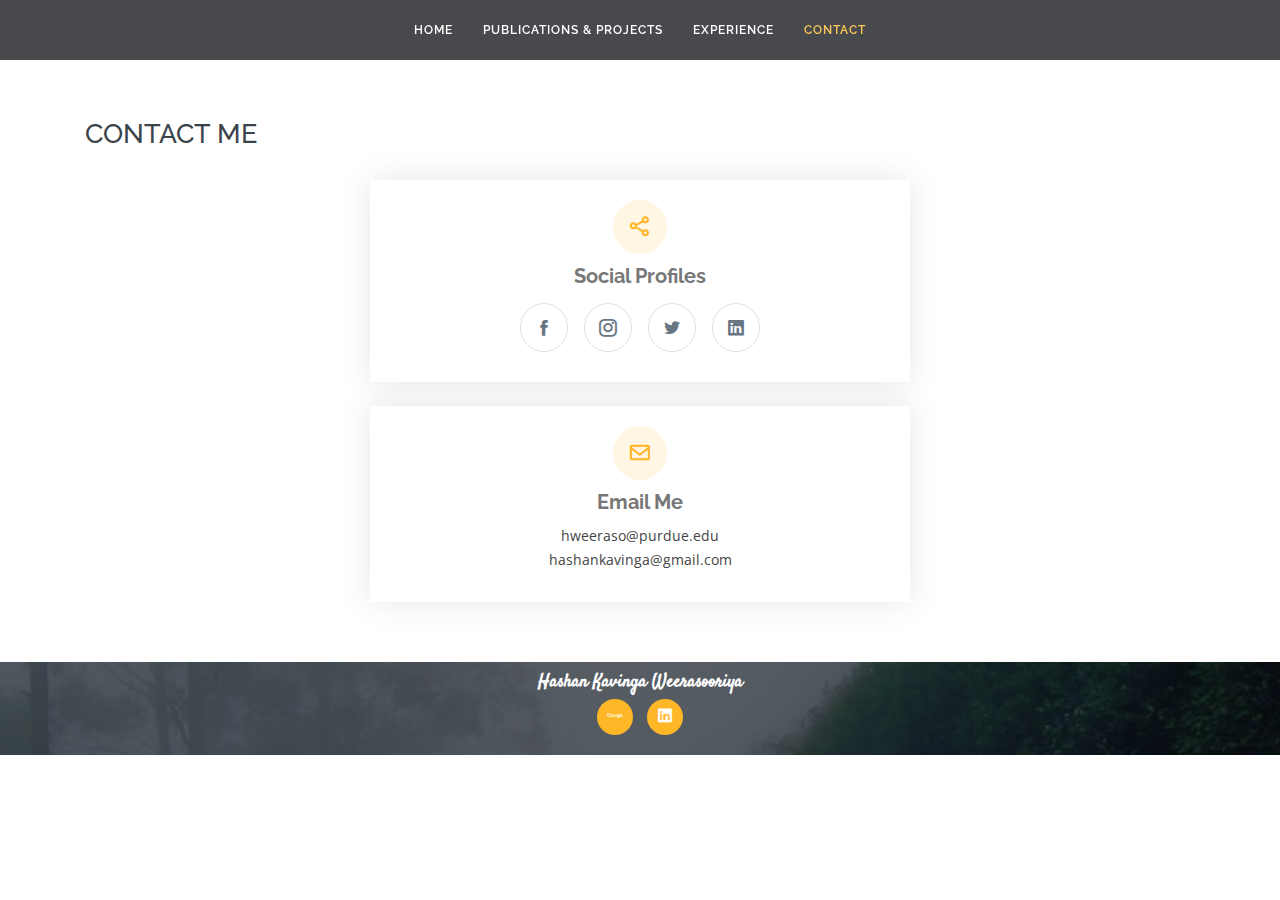
==== commit 74589c7e: "all the changes before the trip" ====
--- a/contact-us.html
+++ b/contact-us.html
@@ -93,19 +93,19 @@
   </main><!-- End #main -->
 
   <!-- ======= Footer ======= -->
-  <footer id="footer">
-    <div class="container">
-      <h3>Hashan Kavinga Weerasooriya</h3>
-      <p>Researcher specializing in signal processing, machine learning, and remote sensing.</p>
-      <div class="social-links">
-        <a href="https://scholar.google.com/citations?user=Oo8KgJsAAAAJ&hl=en" target="_blank" class="google_scholar"><i class="icofont-brand-google"></i></a>
-        <a href="https://www.linkedin.com/in/hashan-kavinga-weerasooriya-012121166/" target="_blank" class="linkedin"><i class="icofont-linkedin"></i></a>
-      </div>
-      <div class="copyright">
-        &copy; 2024 <strong><span>Hashan Kavinga Weerasooriya</span></strong>. All Rights Reserved.
+  <footer id="footer" style="padding: 10px 0; background-color: #f8f9fa; font-size: 14px;">
+    <div class="container text-center">
+      <h3 style="font-size: 18px; margin-bottom: 5px;">Hashan Kavinga Weerasooriya</h3>
+      <div class="social-links" style="margin-bottom: 10px;">
+        <a href="https://scholar.google.com/citations?user=Oo8KgJsAAAAJ&hl=en" target="_blank" class="google_scholar" style="margin: 0 5px; font-size: 16px;">
+          <i class="icofont-brand-google"></i>
+        </a>
+        <a href="https://www.linkedin.com/in/hashan-kavinga-weerasooriya-012121166/" target="_blank" class="linkedin" style="margin: 0 5px; font-size: 16px;">
+          <i class="icofont-linkedin"></i>
+        </a>
       </div>
     </div>
-  </footer><!-- End Footer -->
+  </footer>
 
   <a href="#" class="back-to-top"><i class="icofont-simple-up"></i></a>
 
--- a/assets/css/style.css
+++ b/assets/css/style.css
@@ -409,9 +409,20 @@
   position: relative;
 }
 
-.section-title h2 {
+.section-title h1 {
   font-size: 32px;
   font-weight: 700;
+  text-transform: uppercase;
+  margin-bottom: 20px;
+  padding-bottom: 0;
+  color: #8d0707;
+  position: relative;
+  z-index: 2;
+}
+
+.section-title h2 {
+  font-size: 27px;
+  font-weight: 500;
   text-transform: uppercase;
   margin-bottom: 20px;
   padding-bottom: 0;
@@ -1255,3 +1266,23 @@
 #footer .credits {
   font-size: 13px;
 }
+
+.services .p-icon-box {
+  height: auto; /* Automatically adjusts the height based on content */
+  padding: 30px; /* Padding inside the box */
+  position: relative;
+  overflow: hidden;
+  background: #fff;
+  box-shadow: 0 10px 29px 0 rgba(68, 88, 144, 0.1);
+  transition: all 0.3s ease-in-out;
+  border: 1px solid #fff;
+  margin-bottom: 10px;
+}
+
+.p-icon-box h5, p{
+  margin: 0;
+}
+
+.p-img{
+  width: 100%;
+}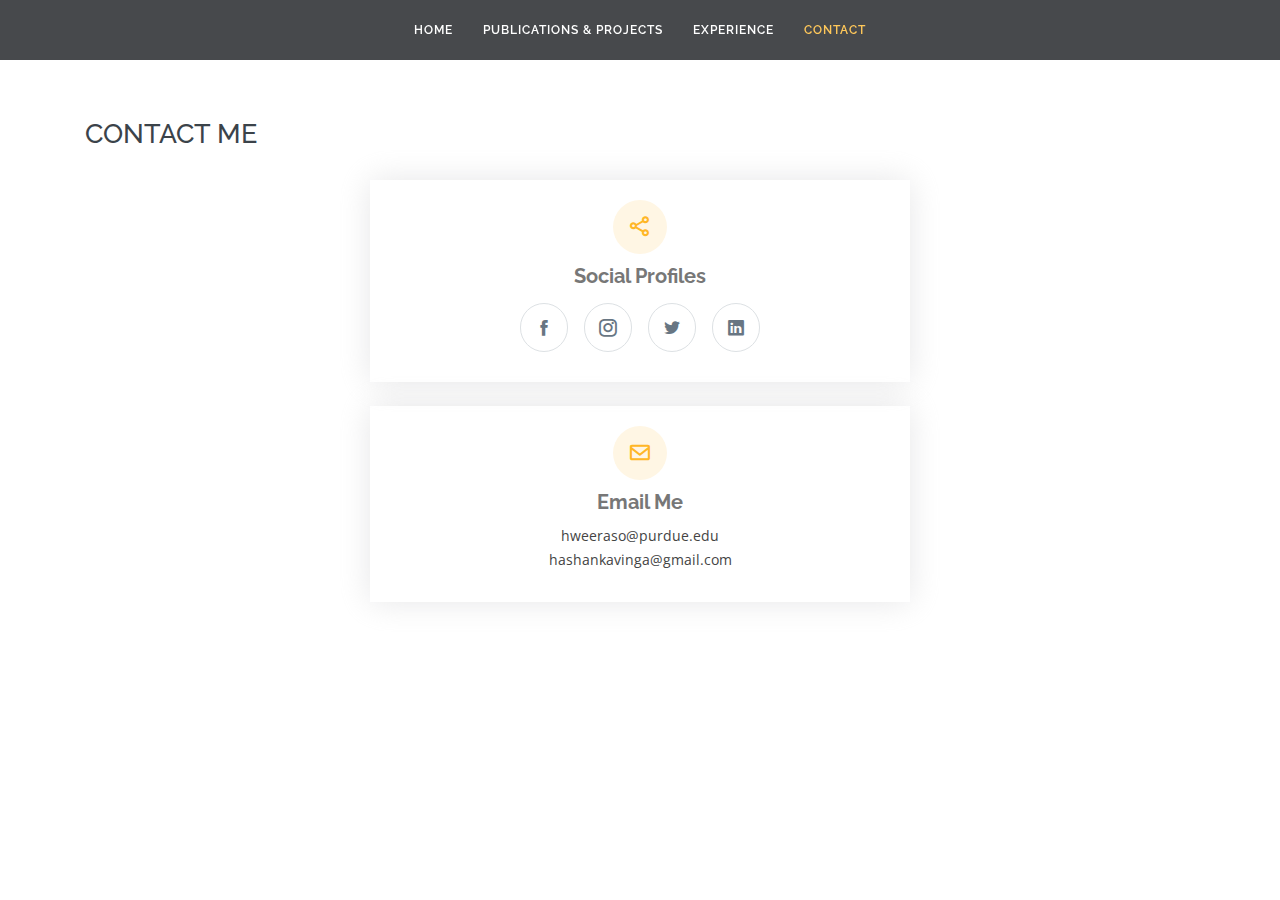
==== commit cae19e2c: "all changes before upload" ====
--- a/contact-us.html
+++ b/contact-us.html
@@ -93,7 +93,7 @@
   </main><!-- End #main -->
 
   <!-- ======= Footer ======= -->
-  <footer id="footer" style="padding: 10px 0; background-color: #f8f9fa; font-size: 14px;">
+  <!-- <footer id="footer" style="padding: 10px 0; background-color: #f8f9fa; font-size: 14px;">
     <div class="container text-center">
       <h3 style="font-size: 18px; margin-bottom: 5px;">Hashan Kavinga Weerasooriya</h3>
       <div class="social-links" style="margin-bottom: 10px;">
@@ -105,12 +105,12 @@
         </a>
       </div>
     </div>
-  </footer>
+  </footer> -->
 
   <a href="#" class="back-to-top"><i class="icofont-simple-up"></i></a>
 
   <!-- Vendor JS Files -->
-  <script src="assets/vendor/jquery/jquery.min.js"></script>
+  <!-- <script src="assets/vendor/jquery/jquery.min.js"></script>
   <script src="assets/vendor/bootstrap/js/bootstrap.bundle.min.js"></script>
   <script src="assets/vendor/jquery.easing/jquery.easing.min.js"></script>
   <script src="assets/vendor/php-email-form/validate.js"></script>
@@ -118,10 +118,10 @@
   <script src="assets/vendor/counterup/counterup.min.js"></script>
   <script src="assets/vendor/owl.carousel/owl.carousel.min.js"></script>
   <script src="assets/vendor/isotope-layout/isotope.pkgd.min.js"></script>
-  <script src="assets/vendor/venobox/venobox.min.js"></script>
+  <script src="assets/vendor/venobox/venobox.min.js"></script> -->
 
   <!-- Template Main JS File -->
-  <script src="assets/js/main.js"></script>
+  <!-- <script src="assets/js/main.js"></script> -->
 
 </body>
 
